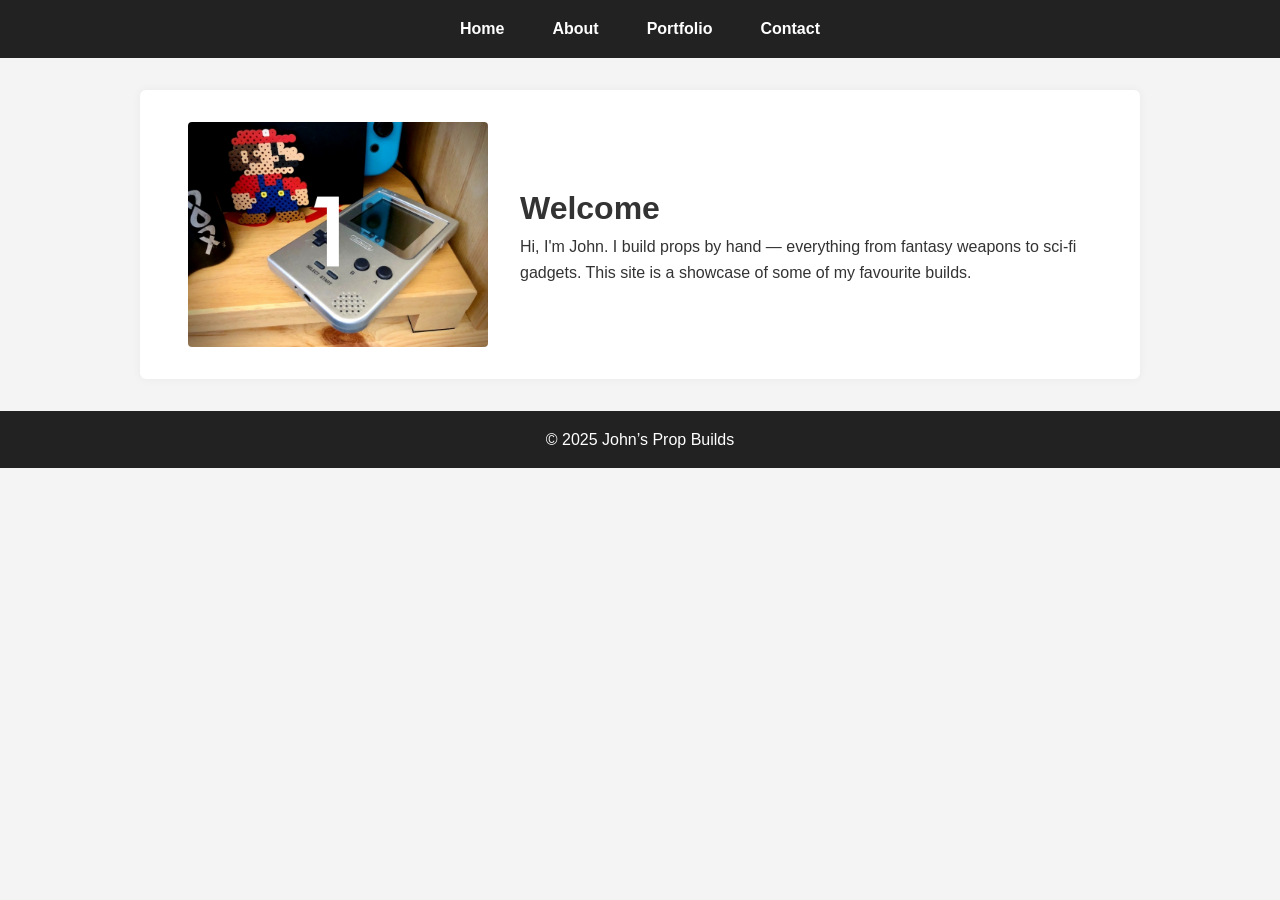
==== index.html @ de458c11 "Initial commit" ====
<!DOCTYPE html>
<html lang="en">
<head>
  <meta charset="UTF-8" />
  <meta name="viewport" content="width=device-width, initial-scale=1.0"/>
  <title>Home - John's Prop Builds</title>
  <link rel="stylesheet" href="css/styles.css" />
</head>
<body>
  <header>
    <nav>
      <ul>
        <li><a href="index.html">Home</a></li>
        <li><a href="about.html">About</a></li>
        <li><a href="portfolio.html">Portfolio</a></li>
        <li><a href="contact.html">Contact</a></li>
      </ul>
    </nav>
  </header>

  <main class="home">
    <div class="intro-container">
      <img src="images/prop1.jpg" alt="John at work" class="intro-image">
      <div class="intro-text">
        <h1>Welcome</h1>
        <p>Hi, I'm John. I build props by hand — everything from fantasy weapons to sci-fi gadgets. This site is a showcase of some of my favourite builds.</p>
      </div>
    </div>
  </main>
  <footer>
    <p>&copy; 2025 John’s Prop Builds</p>
  </footer>
</body>
</html>
---- css/styles.css ----
/* Reset */
* {
  box-sizing: border-box;
  margin: 0;
  padding: 0;
}

/* General */
body {
  font-family: Arial, sans-serif;
  line-height: 1.6;
  background: #f4f4f4;
  color: #333;
}

header {
  background: #222;
  color: #fff;
  padding: 1rem 0;
}

nav ul {
  display: flex;
  justify-content: center;
  list-style: none;
}

nav li {
  margin: 0 1.5rem;
}

nav a {
  color: white;
  text-decoration: none;
  font-weight: bold;
}

main {
  max-width: 1000px;
  margin: 2rem auto;
  padding: 0 1rem;
  background: #fff;
  border-radius: 6px;
  box-shadow: 0 0 10px rgba(0,0,0,0.05);
}

footer {
  text-align: center;
  padding: 1rem;
  background: #222;
  color: #fff;
  margin-top: 2rem;
}

/* Home Page Layout */
.intro-container {
  display: flex;
  flex-wrap: wrap;
  align-items: center;
  padding: 2rem;
}

.intro-image {
  flex: 1 1 300px;
  max-width: 300px;
  margin-right: 2rem;
  border-radius: 4px;
}

.intro-text {
  flex: 2 1 500px;
}

/* Responsive */
@media (max-width: 768px) {
  .intro-container {
    flex-direction: column;
    text-align: center;
  }

  .intro-image {
    margin: 0 0 1.5rem;
    max-width: 100%;
  }
}
.contact {
  max-width: 600px;
  margin: 2rem auto;
  padding: 2rem;
}

.contact-form {
  display: flex;
  flex-direction: column;
}

.contact-form label {
  margin-top: 1rem;
  font-weight: bold;
}

.contact-form input,
.contact-form textarea {
  margin-top: 0.5rem;
  padding: 0.75rem;
  font-size: 1rem;
  border: 1px solid #ccc;
  border-radius: 4px;
}

.contact-form button {
  margin-top: 1.5rem;
  padding: 0.75rem;
  background: #222;
  color: white;
  border: none;
  cursor: pointer;
  border-radius: 4px;
}

.contact-form button:hover {
  background: #444;
}

.instagram-link {
  margin-top: 2rem;
  text-align: center;
}

.instagram-link a {
  color: #0077cc;
  text-decoration: none;
}

.instagram-link a:hover {
  text-decoration: underline;
}
/* Portfolio page grid */
.portfolio-grid {
  display: grid;
  grid-template-columns: repeat(auto-fill, minmax(250px, 1fr));
  gap: 20px;
  padding: 20px;
}

.project img {
  width: 100%;
  height: auto;
  border-radius: 8px;
}

.project p {
  text-align: center;
  font-size: 1rem;
  margin-top: 10px;
}
/* Project gallery styling */
.project-gallery {
  display: grid;
  grid-template-columns: repeat(auto-fill, minmax(250px, 1fr));
  gap: 20px;
  padding: 20px;
}

.project-gallery img {
  width: 100%;
  height: auto;
  border-radius: 8px;
  cursor: pointer;
  transition: transform 0.3s ease;
}

.project-gallery img:hover {
  transform: scale(1.05);
}

/* Lightbox styling */
.lightbox {
  display: none;
  position: fixed;
  top: 0;
  left: 0;
  width: 100%;
  height: 100%;
  background: rgba(0, 0, 0, 0.8);
  justify-content: center;
  align-items: center;
}

.lightbox:target {
  display: flex;
}

.lightbox img {
  max-width: 90%;
  max-height: 90%;
  border-radius: 8px;
}

.lightbox .close {
  position: absolute;
  top: 10px;
  right: 10px;
  color: white;
  font-size: 30px;
  text-decoration: none;
}
/* Lightbox navigation arrows */
.nav-arrow {
  position: absolute;
  top: 50%;
  transform: translateY(-50%);
  font-size: 3rem;
  color: white;
  text-decoration: none;
  padding: 10px;
  transition: opacity 0.3s;
}

.nav-arrow:hover {
  opacity: 0.7;
}

/* Position arrows */
.nav-arrow.prev {
  left: 20px;
}

.nav-arrow.next {
  right: 20px;
}

/* Hide arrows on mobile */
@media (max-width: 768px) {
  .nav-arrow {
    font-size: 2rem;
  }
}
.portfolio-grid .project img {
  transition: transform 0.3s ease, box-shadow 0.3s ease;
}

.portfolio-grid .project:hover img {
  transform: scale(1.05);
  box-shadow: 0 8px 16px rgba(0, 0, 0, 0.2);
}
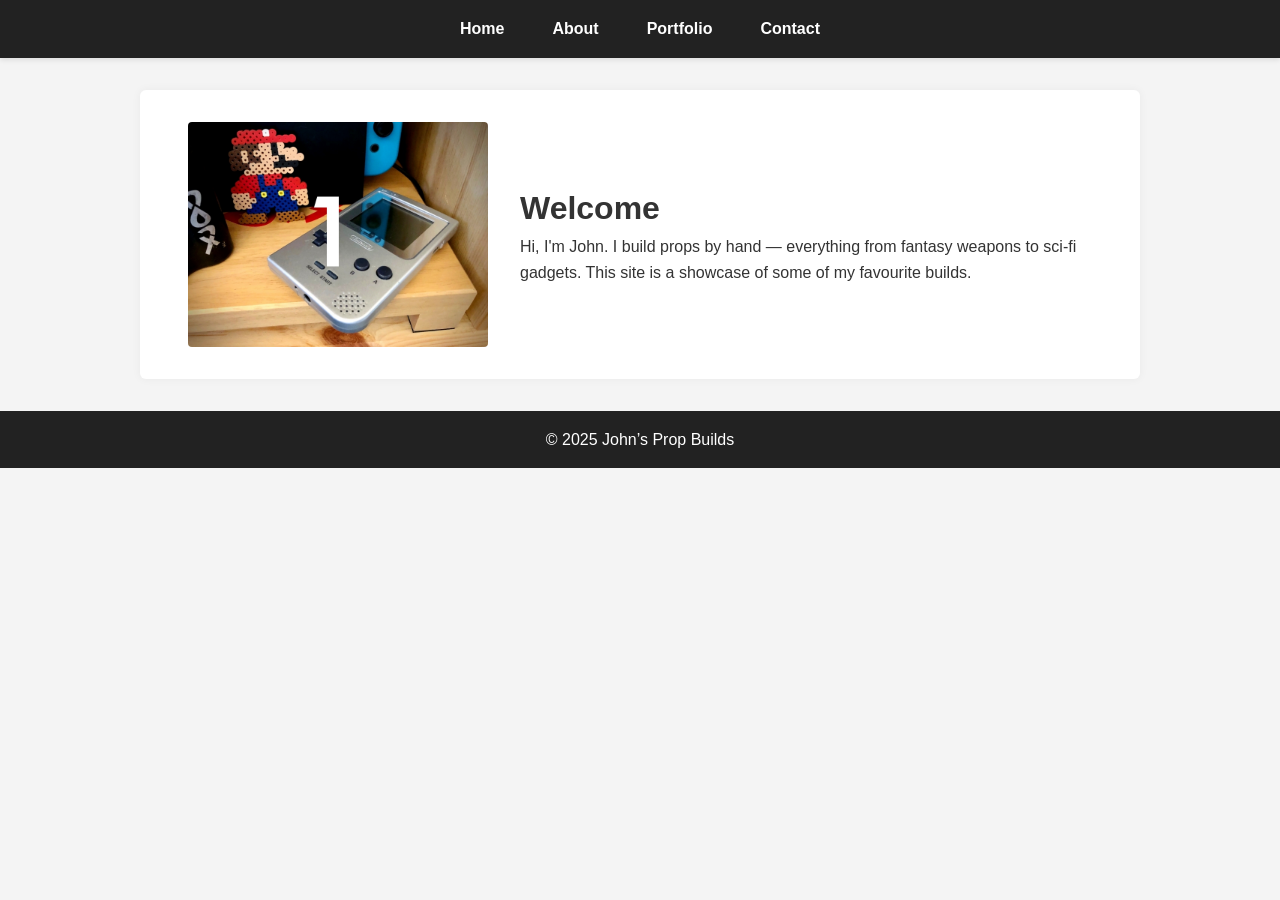
==== commit 4c22e06e: "Add sticky header" ====
--- a/index.html
+++ b/index.html
@@ -19,13 +19,13 @@
   </header>
 
   <main class="home">
-    <div class="intro-container">
+     <div class="intro-container">
       <img src="images/prop1.jpg" alt="John at work" class="intro-image">
       <div class="intro-text">
         <h1>Welcome</h1>
         <p>Hi, I'm John. I build props by hand — everything from fantasy weapons to sci-fi gadgets. This site is a showcase of some of my favourite builds.</p>
       </div>
-    </div>
+    </div> 
   </main>
   <footer>
     <p>&copy; 2025 John’s Prop Builds</p>
--- a/css/styles.css
+++ b/css/styles.css
@@ -13,11 +13,20 @@
   color: #333;
 }
 
+html {
+  scroll-behavior: smooth;
+}
+
 header {
   background: #222;
   color: #fff;
   padding: 1rem 0;
-}
+  position: sticky;
+  top: 0;
+  z-index: 1000;
+  box-shadow: 0 2px 5px rgba(0, 0, 0, 0.1); /* optional shadow */
+}
+
 
 nav ul {
   display: flex;
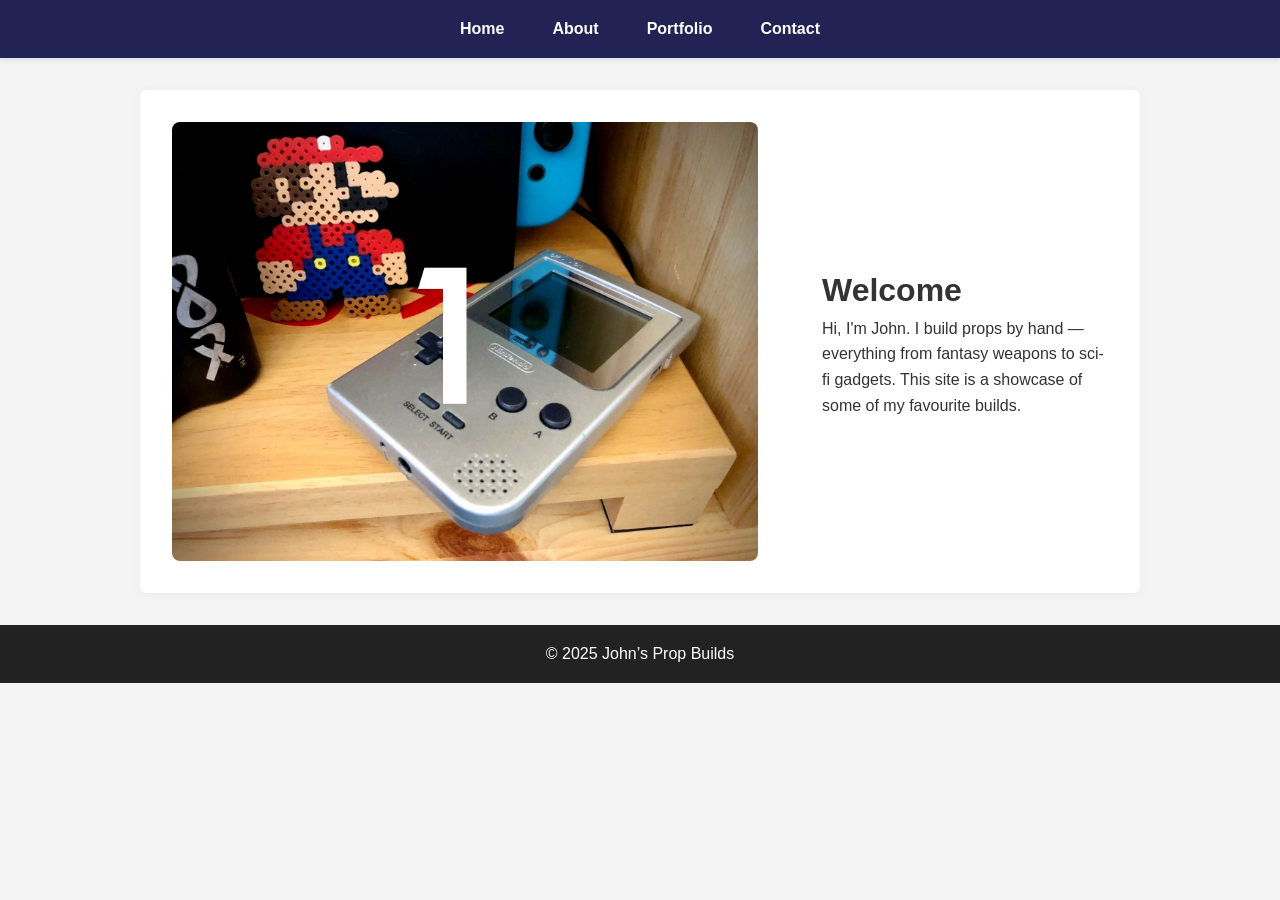
==== commit f63a5860: "Add sticky header" ====
--- a/index.html
+++ b/index.html
@@ -18,15 +18,16 @@
     </nav>
   </header>
 
-  <main class="home">
-     <div class="intro-container">
-      <img src="images/prop1.jpg" alt="John at work" class="intro-image">
-      <div class="intro-text">
-        <h1>Welcome</h1>
-        <p>Hi, I'm John. I build props by hand — everything from fantasy weapons to sci-fi gadgets. This site is a showcase of some of my favourite builds.</p>
-      </div>
-    </div> 
-  </main>
+<main class="home">
+  <div class="page-content">
+    <img src="images/prop1.jpg" alt="John at work" class="intro-image">
+    <div class="text">
+      <h1>Welcome</h1>
+      <p>Hi, I'm John. I build props by hand — everything from fantasy weapons to sci-fi gadgets. This site is a showcase of some of my favourite builds.</p>
+    </div>
+  </div>
+</main>
+
   <footer>
     <p>&copy; 2025 John’s Prop Builds</p>
   </footer>
--- a/css/styles.css
+++ b/css/styles.css
@@ -18,7 +18,7 @@
 }
 
 header {
-  background: #222;
+  background: #225;
   color: #fff;
   padding: 1rem 0;
   position: sticky;
@@ -253,3 +253,54 @@
   transform: scale(1.05);
   box-shadow: 0 8px 16px rgba(0, 0, 0, 0.2);
 }
+
+/* Default layout (desktop) */
+.page-content {
+  display: flex;
+  align-items: center;
+  gap: 2rem;
+}
+
+/* Image style */
+.page-content img {
+  max-width: 100%;
+  height: auto;
+  flex-shrink: 0;
+}
+
+/* Text block */
+.page-content .text {
+  flex: 1;
+}
+
+/* Responsive layout for smaller screens */
+@media (max-width: 768px) {
+  .page-content {
+    flex-direction: column;
+    text-align: center;
+  }
+
+  .page-content img {
+    width: 100%;
+    max-width: 400px;
+    height: auto;
+  }
+}
+.page-content {
+  display: flex;
+  align-items: center;
+  gap: 2rem;
+  padding: 2rem 1rem;
+}
+
+.page-content img {
+  max-width: 100%;
+  height: auto;
+  flex-shrink: 0;
+  width: 300px;
+  border-radius: 8px;
+}
+
+.page-content .text {
+  flex: 1;
+}
